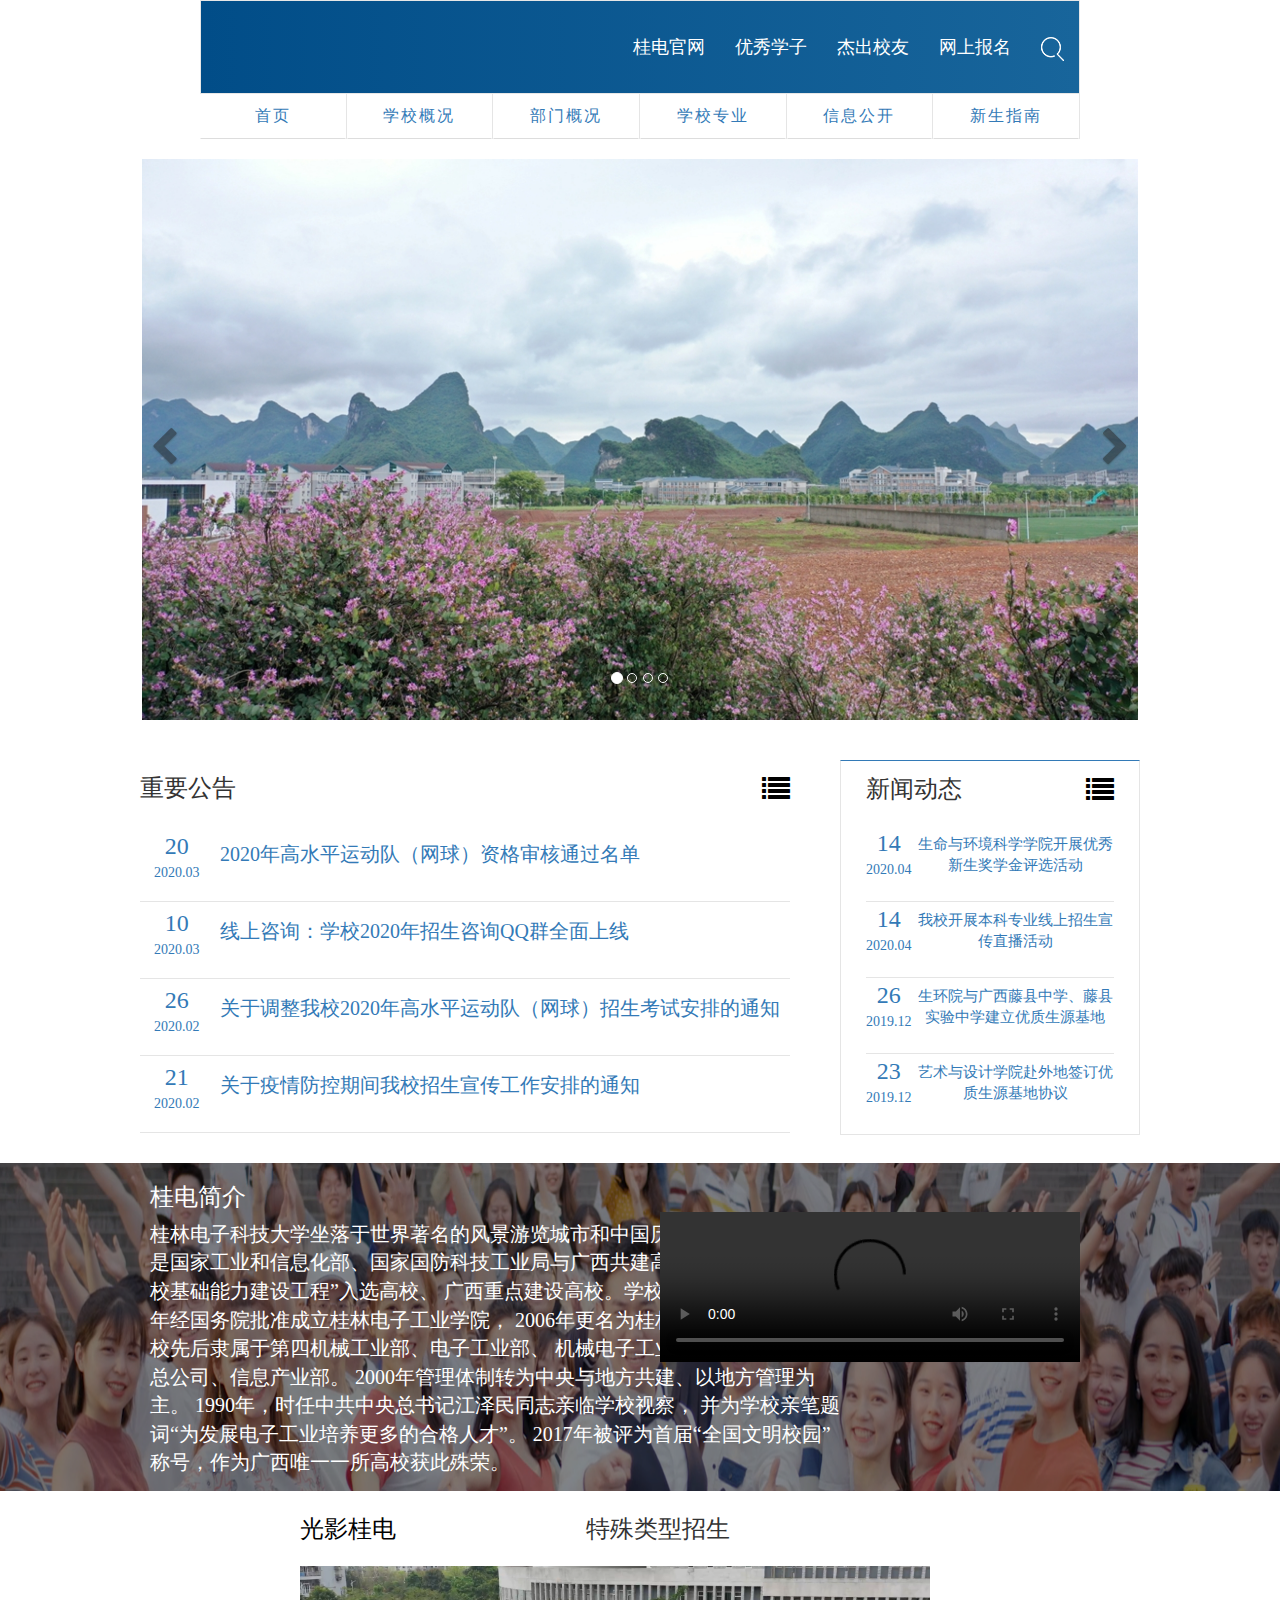
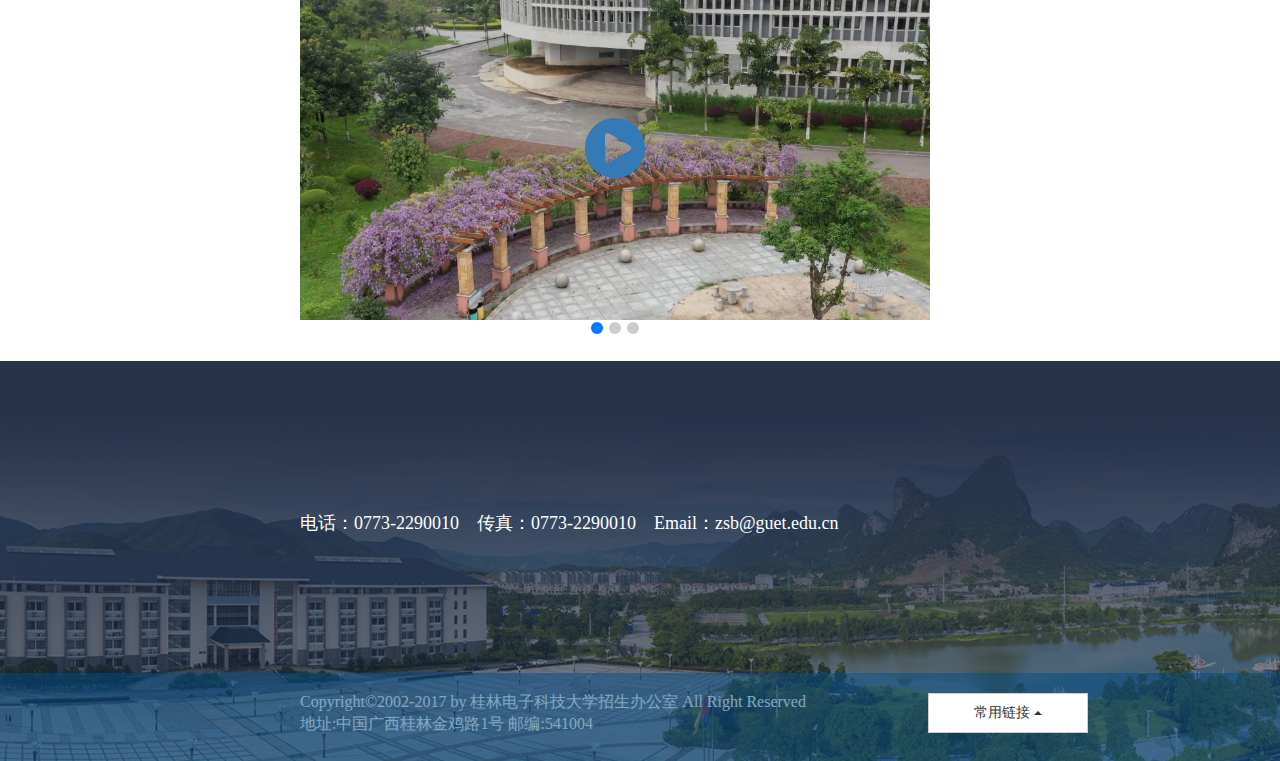
==== index.html @ 44748b1e "Add files via upload" ====
<!DOCTYPE html>
<html lang="en" style="font-size: 100px;">
<head>
    <meta charset="UTF-8">
    <meta name="viewport" content="width=device-width, initial-scale=1.0,maximum-scale=1.0,user-scalable=no">
    <title>桂林电子科技大学本科招生网</title>
    <link rel="icon" href="./images/网页logo.ico" type="image/x-icon">
    <link rel="stylesheet" href="./css/bootstrap.min.css">
    <link rel="stylesheet" href="./css/font-awesome.min.css">
    <link rel="stylesheet" href="./css/swiper.min.css">
    <link rel="stylesheet" href="./css/index.css">
</head>
<body>
    <!-- 导航 -->
    <header>
        <nav class="navbar navbar-default" id="headnav">
            <div class="container-fluid">
                <div class="navbar-header">
                    <a href="https://www.guet.edu.cn/"></a>
                </div>
                <div class="collapse navbar-collapse" aria-expanded="false" id="headnavbar">
                    <ul class="nav navbar-nav navbar-right">
                        <li><a href="https://www.guet.edu.cn/">桂电官网</a></li>
                        <li><a href="#">优秀学子</a></li>
                        <li><a href="#">杰出校友</a></li>
                        <li><a href="#">网上报名</a></li>
                        <li><a href="#"><img src="./images/search.png" alt="search"></a></li>
                    </ul>
                </div> 
            </div>
        </nav>

        <div class="container-fluid">
            <div class="con-center">
                <ul class="nav nav-tabs nav-justified">
                    <li role="presentation"><a href="./index.html">首页</a></li>
                    <li role="presentation"><a href="https://www.guet.edu.cn/zs/xxgk.htm">学校概况</a></li>
                    <li role="presentation"><a href="https://www.guet.edu.cn/zs/bmgk.htm">部门概况</a></li>
                    <li role="presentation"><a href="https://www.guet.edu.cn/zs/list.jsp?urltype=tree.TreeTempUrl&wbtreeid=1050">学校专业</a></li>
                    <li role="presentation" class="dropdown">
                        <a href="#">信息公开</a>
                        <ul class="dropdown-menu">
                            <li role="presentation"><a href="https://www.guet.edu.cn/zs/list.jsp?urltype=tree.TreeTempUrl&wbtreeid=1051">招生政策</a></li>
                            <li role="presentation"><a href="https://www.guet.edu.cn/zs/list.jsp?urltype=tree.TreeTempUrl&wbtreeid=1052">招生章程</a></li>
                            <li role="presentation"><a href="https://www.guet.edu.cn/zs/list.jsp?urltype=tree.TreeTempUrl&wbtreeid=1053">招生计划</a></li>
                            <li role="presentation"><a href="https://www.guet.edu.cn/zs/list.jsp?urltype=tree.TreeTempUrl&wbtreeid=1054">招生分数</a></li>
                        </ul>
                    </li>
                    <li role="presentation" class="dropdown">
                        <a href="https://www.guet.edu.cn/zs/xszn.htm">新生指南</a>
                        <ul class="dropdown-menu">
                            <li><a href="https://www.guet.edu.cn/zs/list.jsp?urltype=tree.TreeTempUrl&wbtreeid=1070">报道须知</a></li>
                            <li><a href="https://www.guet.edu.cn/zs/list.jsp?urltype=tree.TreeTempUrl&wbtreeid=1071">奖助学金</a></li>
                        </ul>
                    </li>
                </ul>
            </div>
        </div>
    </header>

    <!-- 轮播 -->
    <div class="container" id="pcarousel">
        <div id="carousel" class="carousel slide" data-ride="carousel">
            <ol class="carousel-indicators">
                <li data-target="#carousel" data-slide-to="0" class="active"></li>
                <li data-target="#carousel" data-slide-to="1"></li>
                <li data-target="#carousel" data-slide-to="2"></li>
                <li data-target="#carousel" data-slide-to="3"></li>
            </ol>
            <div class="carousel-inner" role="listbox">
                <div class="item active">
                    <a href="#">
                        <img src="images/1.jpg" alt="">
                        <div class="carousel-caption">
                            <h3></h3>
                            <p></p>
                        </div>
                    </a>
                </div>
                <div class="item">
                    <a href="#">
                        <img src="images/2.jpg" alt="">
                        <div class="carousel-caption">
                            <h3></h3>
                            <p></p>
                        </div>
                    </a>
                </div>
                <div class="item">
                    <a href="#">
                        <img src="images/3.jpg" alt="">
                        <div class="carousel-caption">
                            <h3></h3>
                            <p></p>
                        </div>
                    </a>
                </div>
                <div class="item">
                    <a href="#">
                        <img src="images/4.jpg" alt="">
                        <div class="carousel-caption">
                            <h3></h3>
                            <p></p>
                        </div>
                    </a>
                </div>
            </div>

            <a href="#carousel" class="left carousel-control" role="button" data-slide="prev">
                <i class="fa fa-chevron-left fa-2x faleft" aria-hidden="true"></i>
                <span class="sr-only">Previous</span>
            </a>
            <a href="#carousel" class="right carousel-control" role="button" data-slide="next">
                <i class="fa fa-chevron-right fa-2x faright" aria-hidden="true"></i>
                <span class="sr-only">Next</span>
            </a>

        </div>
    </div>

    <!-- 公告 -->
    <div class="container" id="announcement">
        <div class="announ">
            <div class="title">
                <h3>重要公告</h3>
                <a href="https://www.guet.edu.cn/zs/list.jsp?urltype=tree.TreeTempUrl&wbtreeid=1057" class="more">
                    <i class="fa fa-list fa-2x"></i>
                </a>
            </div>
            <ul class="list list-unstyled">
                <li>
                    <a href="https://www.guet.edu.cn/zs/info/1057/2279.htm">
                        <div class="time">
                            <div>20 </div>
                            <span>2020.03 </span>
                        </div>
                        <div class="name">2020年高水平运动队（网球）资格审核通过名单</div>
                    </a>
                </li>
                <li>
                    <a href="https://www.guet.edu.cn/zs/info/1057/2267.htm">
                        <div class="time">
                            <div>10 </div>
                            <span>2020.03 </span>
                        </div>
                        <div class="name">线上咨询：学校2020年招生咨询QQ群全面上线</div>
                    </a>
                </li>
                <li>
                    <a href="https://www.guet.edu.cn/zs/info/1057/2264.htm">
                        <div class="time">
                            <div>26 </div>
                            <span>2020.02 </span>
                        </div>
                        <div class="name">关于调整我校2020年高水平运动队（网球）招生考试安排的通知</div>
                    </a>
                </li>
                <li>
                    <a href="https://www.guet.edu.cn/zs/info/1057/2256.htm">
                        <div class="time">
                            <div>21 </div>
                            <span>2020.02 </span>
                        </div>
                        <div class="name">关于疫情防控期间我校招生宣传工作安排的通知</div>
                    </a>
                </li>
            </ul>
        </div>
        <div class="news">
            <div class="title">
                <h3>新闻动态</h3>
                <a href="https://www.guet.edu.cn/zs/list.jsp?urltype=tree.TreeTempUrl&wbtreeid=1056" class="more">
                    <i class="fa fa-list fa-2x"></i>
                </a>
            </div>
            <ul class="list list-unstyled">
                <li>
                    <a href="https://www.guet.edu.cn/zs/info/1056/2296.htm">
                        <div class="time">
                            <div>14 </div>
                            <span>2020.04 </span>
                        </div>
                        <div class="name">生命与环境科学学院开展优秀新生奖学金评选活动</div>
                    </a>
                </li>
                <li>
                    <a href="https://www.guet.edu.cn/zs/info/1056/2295.htm">
                        <div class="time">
                            <div>14 </div>
                            <span>2020.04 </span>
                        </div>
                        <div class="name">我校开展本科专业线上招生宣传直播活动</div>
                    </a>
                </li>
                <li>
                    <a href="https://www.guet.edu.cn/zs/info/1056/2234.htm">
                        <div class="time">
                            <div>26 </div>
                            <span>2019.12 </span>
                        </div>
                        <div class="name">生环院与广西藤县中学、藤县实验中学建立优质生源基地</div>
                    </a>
                </li>
                <li style="border-bottom: 0rem;">
                    <a href="https://www.guet.edu.cn/zs/info/1056/2224.htm">
                        <div class="time">
                            <div>23 </div>
                            <span>2019.12 </span>
                        </div>
                        <div class="name">艺术与设计学院赴外地签订优质生源基地协议</div>
                    </a>
                </li>
            </ul>
        </div>
    </div>

    <!-- 简介 -->
    <div id="intro">
        <div class="back">
            <div class="intro">
                <h3>桂电简介</h3>
                <p>
                    桂林电子科技大学坐落于世界著名的风景游览城市和中国历史文化名城桂林市，
                    是国家工业和信息化部、国家国防科技工业局与广西共建高校、国家“中西部高校基础能力建设工程”入选高校、
                    广西重点建设高校。学校始建于1960年，1980年经国务院批准成立桂林电子工业学院，
                    2006年更名为桂林电子科技大学。学校先后隶属于第四机械工业部、电子工业部、
                    机械电子工业部、中国电子工业总公司、信息产业部。
                    2000年管理体制转为中央与地方共建、以地方管理为主。
                    1990年，时任中共中央总书记江泽民同志亲临学校视察，
                    并为学校亲笔题词“为发展电子工业培养更多的合格人才”。
                    2017年被评为首届“全国文明校园”称号，作为广西唯一一所高校获此殊荣。
                </p>
            </div>
            <div class="video">
                <video src="./video/1_x264.mp4" controls="controls" id="introvideo"></video>
            </div>
        </div>
    </div>

    <!-- 学校风光与特殊招生 -->
    <div class="container"  id="school-special">
        <div class="school">
            <div class="title">
                <a href="./public/guetvideo.html"><h3>光影桂电</h3></a>
            </div>
            <div class="swiper-container" id="swiper1">
                <div class="swiper swiper-wrapper">
                    <div class="swiper swiper-slide">
                        <div class="img">
                            <img src="./images/落花.png" alt="">
                        </div>
                        <a href="#" class="btn"><i class="fa fa-play-circle fa-5x"></i></a>
                    </div>
                    <div class="swiper swiper-slide">
                        <div class="img">
                            <img src="./images/烟雨校园.png" alt="">
                        </div>
                        <a href="#" class="btn"><i class="fa fa-play-circle fa-5x"></i></a>
                    </div>
                    <div class="swiper swiper-slide">
                        <div class="img">
                            <img src="./images/紫荆花雨.png" alt="">
                        </div>
                        <a href="#" class="btn"><i class="fa fa-play-circle fa-5x"></i></a>
                    </div>
                </div>
            </div>
            <div class="swiper-pagination page-out"></div>
        </div>
        <div class="special">
            <div class="title">
                <h3>特殊类型招生</h3>
            </div>
            <div class="spc-box">
                <ul class="lis list-unstyled">
                    <li>
                        <a href="#" class="item1">
                            <div class="item iitem1"></div>
                            <span>自主招生</span>
                        </a>
                    </li>
                    <li>
                        <a href="#" class="item2">
                            <div class="item iitem2"></div>
                            <span>报送生</span>
                        </a>
                    </li>
                    <li>
                        <a href="#" class="item3">
                            <div class="item iitem3"></div>
                            <span>艺术类</span>
                        </a>
                    </li>
                    <li>
                        <a href="#" class="item4">
                            <div class="item iitem4"></div>
                            <span>高水平运动队</span>
                        </a>
                    </li>
                    <li>
                        <a href="#" class="item5">
                            <div class="item iitem5"></div>
                            <span>港澳台招生</span>
                        </a>
                    </li>
                    <li>
                        <a href="#" class="item6">
                            <div class="item iitem6"></div>
                            <span>高水平艺术团</span>
                        </a>
                    </li>
                </ul>
            </div>
        </div>
    </div>

    <footer>
        <div class="container" id="foot">
            <div class="logobg">
                <a href="https://www.guet.edu.cn"></a>
            </div>
            <div class="msg">
                <ul class="list list-unstyled">
                    <li>
                        电话：0773-2290010　传真：0773-2290010　Email：zsb@guet.edu.cn
                    </li>
                </ul>
            </div>
            <div class="info">
                <p>Copyright©2002-2017 by 桂林电子科技大学招生办公室 All Right Reserved <br>
                    地址:中国广西桂林金鸡路1号 邮编:541004
                </p>
            </div>
            <div class=" dropup link">
                <button class="btn btn-default dropdown-toggle" type="button" id="dropdownMenu1" data-toggle="dropdown" aria-haspopup="true" aria-expanded="true">
                    常用链接
                    <span class="caret"></span>
                </button>
                <ul class="dropdown-menu" aria-labelledby="dropdownMenu1">
                    <li>
                        <a href="https://www.guet.edu.cn">桂林电子科技大学</a>
                        <a href="./index.html">招生信息网</a>
                    </li>
                </ul>
            </div>
        </div>
    </footer>

    <script src="./js/jquery-3.5.0.min.js"></script>
    <script src="./js/bootstrap.min.js"></script>
    <script src="./js/swiper.min.js"></script>
    <script>
        var mySwiper = new Swiper('#swiper1', {
            pagination:{
                el: '.swiper-pagination',
                clickable: true,
            },
            autoplay: true,
            speed: 1000,
            loop: true
        })

        $('#foot .dropup').mouseenter(function(){
            $(this).addClass('open');
        })

        $('#foot .dropup').mouseleave(function(){
            $(this).removeClass('open');
        })
    </script>
</body>
</html>
---- css/index.css ----
@font-face{
    font-family: 'Yahei';
    src:url(C:/Users/hasee/Downloads/simhei.ttf);
}

body{
    font-family: 'Yahei';
}

header{
    margin: 0;
    padding: 0;
    margin: 0 2rem;
}

#headnav{
    background: linear-gradient(to right, #014D88, #18659B);
    font-size: .18rem;
    border-radius: 0%;
    margin-bottom: 0;
}

#headnav .container-fluid{
    padding: 0 0 0 -.2rem;
}

#headnav .navbar-header {
    float: none;
}

#headnav .navbar-header a{
    position: absolute;
    width: 4.42rem;
    height: 100%;
    left: .1rem;
    background: url(https://www.guet.edu.cn/images/logo.png) left center no-repeat;
    background-size: 100%;
}

#headnavbar ul{
    height: .92rem;
}

#headnavbar ul li{
    height: 100%;
}

#headnavbar li>a{
    height: 100%;
    color: #fff;
    line-height: .32rem;
    padding-top: .30rem;
}

header .container-fluid{
    padding: 0;
}

header>.container-fluid .con-center ul li a{
    display: flex;
    flex-direction: column;
    font-size: .16rem;
    letter-spacing: .02rem;   
}

.con-center li{
    border-right: .01rem #E5E5E5 solid;
}

.con-center .dropdown-menu>li>a{
    color: #337AB7;
}

.con-center .dropdown:hover .dropdown-menu{
    text-align: center;
    display: block;
    width: 100%;
}

#pcarousel{
    margin: 0 auto;
    padding: .2rem;
    width: 81%;
}

#pcarousel .carousel-control{
    background-image: linear-gradient(to right,rgba(0,0,0,.0000) 0,rgba(0,0,0,0) 100%);

}

#pcarousel a .faleft{
    color: #1f1f1f;
    margin-top: 180%;
    margin-left: -70%;
}

#pcarousel a .faright{
    color: #1f1f1f;
    margin-top: 180%;
    margin-left: 70%;
}

#announcement{
    position: relative;
    width: 10rem;
    padding: 0;
    margin: .2rem auto;
}

#announcement .announ{
    width: 6.5rem;
    float: left;
}

#announcement .title{
    position: relative;
    height: .5rem;
}

#announcement .title h3{
    margin: 0;
    margin: .15rem 0 .15rem;
}

#announcement .announ li{
    position: relative;
    width: 100%;
    height: .77rem;
    border-bottom: .01rem #E5E5E5 solid;
}

#announcement .announ ul li .time{
    position: absolute;
    text-align: center;
    font-size: .14rem;
    left: .14rem;
    top: .04rem;
}

#announcement .announ ul li .time div{
    font-size: .24rem;
}

#announcement .announ ul li .name{
    position: absolute;
    text-align: left;
    font-size: .20rem;
    right: 0;
    top: .15rem;
    left: 0;
    padding-left: .8rem;
}

#announcement .news{
    width: 3rem;
    height: 3.75rem;
    border: .01rem #E5E5E5 solid;
    border-top: .01rem #337AB7 solid;
    float: right;
    padding: 0 .25rem;
}

#announcement .news li{
    position: relative;
    width: 100%;
    height: .76rem;
    border-bottom: .01rem #E5E5E5 solid;
}

#announcement .news ul li .time{
    position: absolute;
    text-align: center;
    font-size: .14rem;
    left: 0;
}

#announcement .news ul li .time div{
    font-size: .24rem;
}

#announcement .news ul li .name{
    position: absolute;
    height: .54rem;
    text-align: center;
    font-size: .15rem;
    right: 0;
    top: .08rem;
    left: .5rem;
    
}

#announcement .more{
    position: absolute;
    right: 0rem;
    top: 0;
    color: black;
}

#intro .back{
    position: relative;
    width: 100%;
    height: 3.28rem;
    margin: 0 auto;
    background: url(../images/back.png) no-repeat center;
    background-size: 100% 100%;
}

#intro .intro{
    position: absolute;
    color: #fff;
    width: 7rem;
    font-size: .2rem;
    margin: 0 1.5rem;
    padding-top: .01rem;
}

#intro .video{
    position: absolute;
    width: 4.2rem;
    height: 2.8rem;
    right: 2rem;
    top: 15%;
    bottom: auto;
}

#intro video{
    width: 100%;
}

#school-special{
    width: 80%;
    height: 4.5rem;
    padding: 0;
    margin: 0 3rem;
    padding-top: .1rem;
}

#school-special .school{
    position: absolute;
}

#school-special .title{
    position: relative;
    width: 1.5rem;
    height: .5rem;
}

#school-special .title a{
    color: black;
    text-decoration: none;
}

#school-special .title a:hover{
    color: #337AB7;
}

#school-special .title h3{
    margin: 0;
    margin: .15rem 0 .15rem;
}

#swiper1{
    position: relative;
    width: 6.3rem;
    height: 3.54rem;
}

#swiper1 .swiper-wrapper .swiper-slide img{
    position: absolute;
    width: 100%;
}

.btn{
    display: block;
    position: absolute;
    width: 100%;
    height: 100%;
}

.btn i{
    margin-top: 1.4rem;
}

.page-out{
    position: relative;
}

.swiper-pagination-bullet{
    width: .12rem;
    height: .12rem;
    margin-left: .03rem;
    margin-right: .03rem;
}

#school-special .special{
    position: absolute;
    width: 6.3rem;
    height: 4.3rem;
    right: 5%;
}

.special .spc-box{
    width: 2.5rem;
    height: 4rem;
}

.special .spc-box ul{
    height: 3.74rem;
}

.special .spc-box ul li{
    float: left;
    width: 1.2rem;
    height: .65rem;
    text-align: center;
    margin-bottom: .74rem;
}

.special .spc-box li a{
    display: block;
}

.special .spc-box li .item{
    width: 54px;
    height: 54px;
    background-image: url(../images/img-icons.png);
    background-repeat: no-repeat;
    overflow: hidden;
    margin: 0 auto;
    transition: all 0.3s ease 0s;
}

.special .spc-box li a:hover{
    text-decoration: none;
}

.special .spc-box li a span{
    color: #1f1f1f;
}

.special .spc-box li a:hover span{
    color: #337AB7;
}

.special .spc-box li a .iitem1{
    background-position: 0 0 !important;
}

.special .spc-box li .item1:hover .iitem1{
    background-position: 0 -54px !important;
}

.special .spc-box li a .iitem2{
    background-position: 0 -108px !important;
}

.special .spc-box li .item2:hover .iitem2{
    background-position: 0 -162px !important;
}

.special .spc-box li a .iitem3{
    background-position: 0 -216px !important;
}

.special .spc-box li .item3:hover .iitem3{
    background-position: 0 -270px !important;
}

.special .spc-box li a .iitem4{
    background-position: 0 -324px !important;
}

.special .spc-box li .item4:hover .iitem4{
    background-position: 0 -378px !important;
}

.special .spc-box li a .iitem5{
    background-position: 0 -540px !important;
}

.special .spc-box li .item5:hover .iitem5{
    background-position: 0 -594px !important;
}

.special .spc-box li a .iitem6{
    background-position: 0 -756px !important;
}

.special .spc-box li .item6:hover .iitem6{
    background-position: 0 -810px !important;
}

footer{
    margin-top: .2rem;
    width: 100%;
    height: 4rem;
    background: url(../images/content-footer.png) no-repeat center;
    background-size: cover;
    background-color: #26324A;
}

#foot{
    position: relative;
    width: 100%;
    height: 100%;
    padding: 0;
    margin: 0;
    padding: 0 3rem;
}

#foot .logobg{
    height: 1rem;
}

#foot .logobg a{
    position: absolute;
    width: 4.42rem;
    height: 1rem;
    top: .5rem;
    background: url(https://www.guet.edu.cn/images/logo.png) no-repeat;
}

#foot .msg{
    height: 2.3rem;
    padding-top: .5rem;
    font-size: .18rem;
    color: #fff;
}

#foot::before{
    content: "";
    display: block;
    position: absolute;
    left: 0;
    bottom: 0;
    width: 100%;
    height: .88rem;
    background-color: rgba(1, 77, 136,.5);
}

#foot .info{
    font-size: .16rem;
    color: #fff;
}

#foot .link{
    position: absolute;
    width: 1.6rem;
    height: .4rem;
    right: 15%;
    bottom: 7%;
}

#foot button{
    border-radius: 0;
}

#foot .link ul{
    border-radius: 0;
}
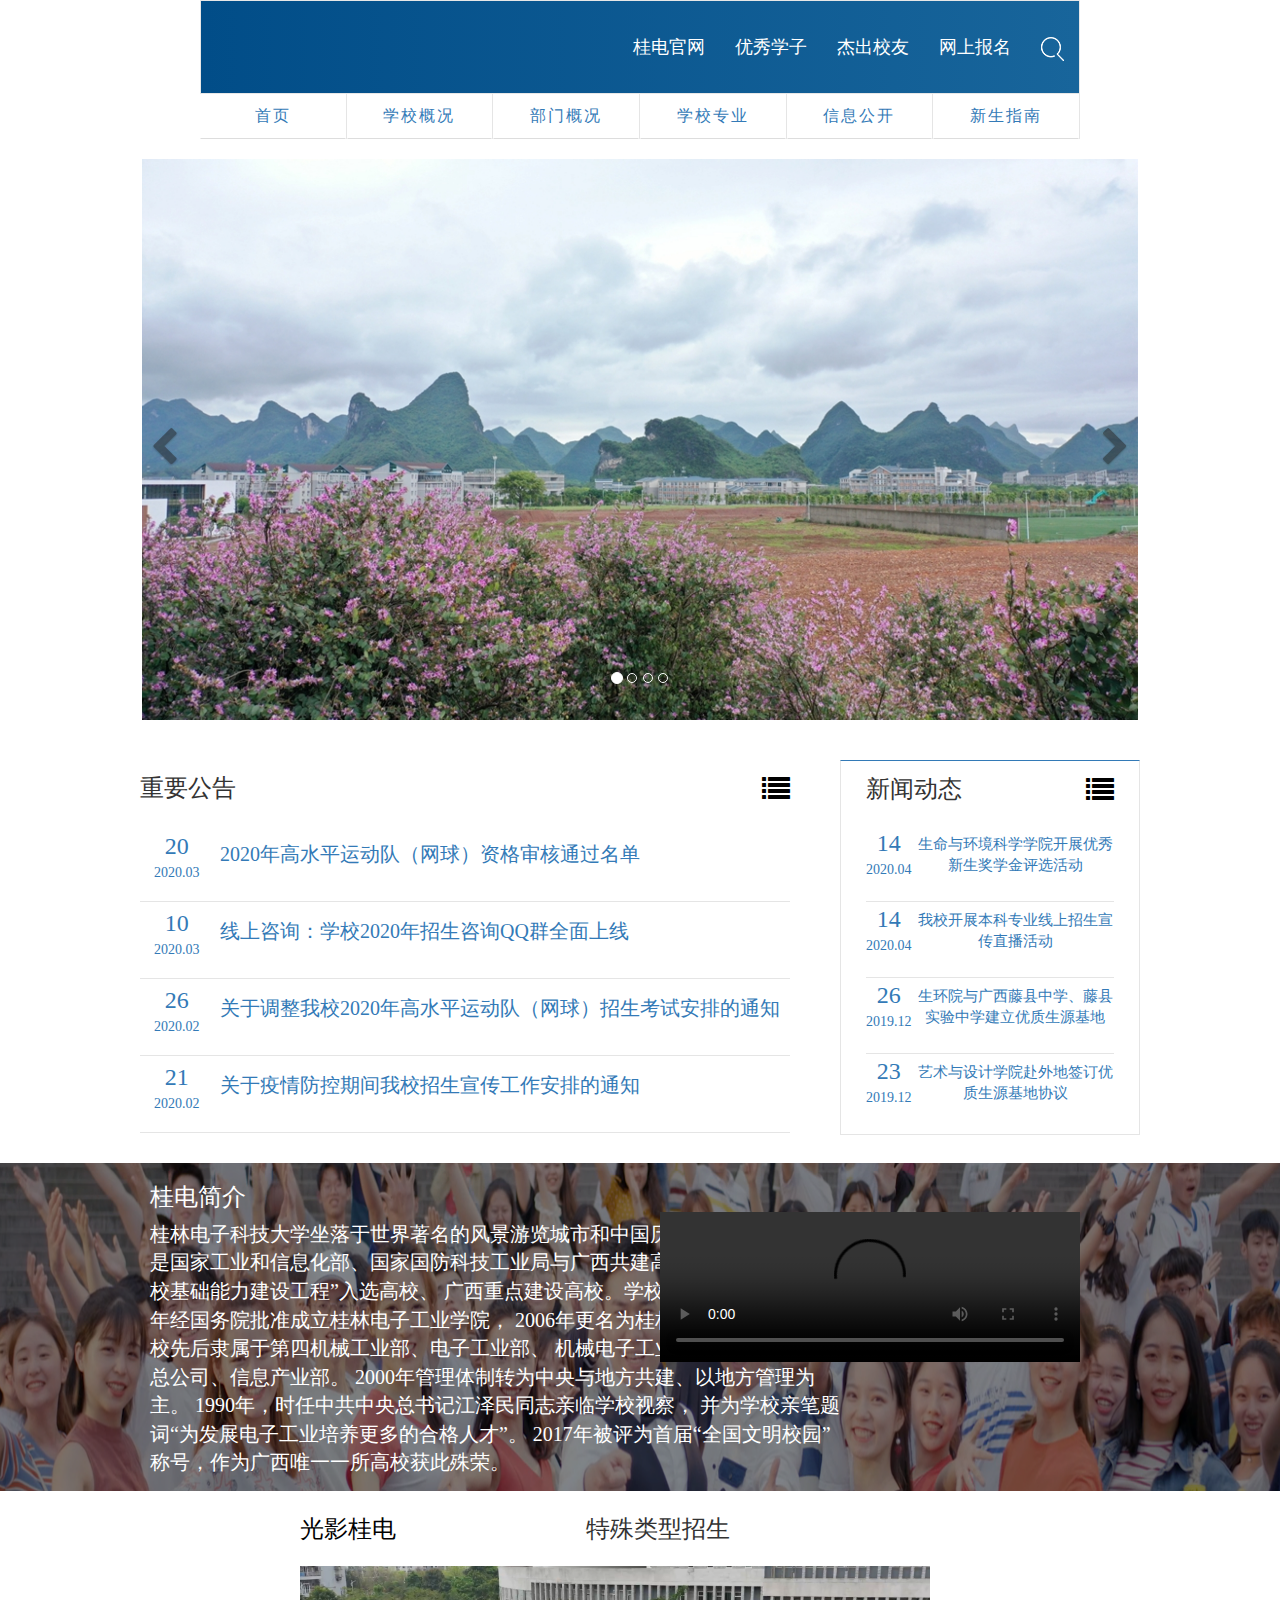
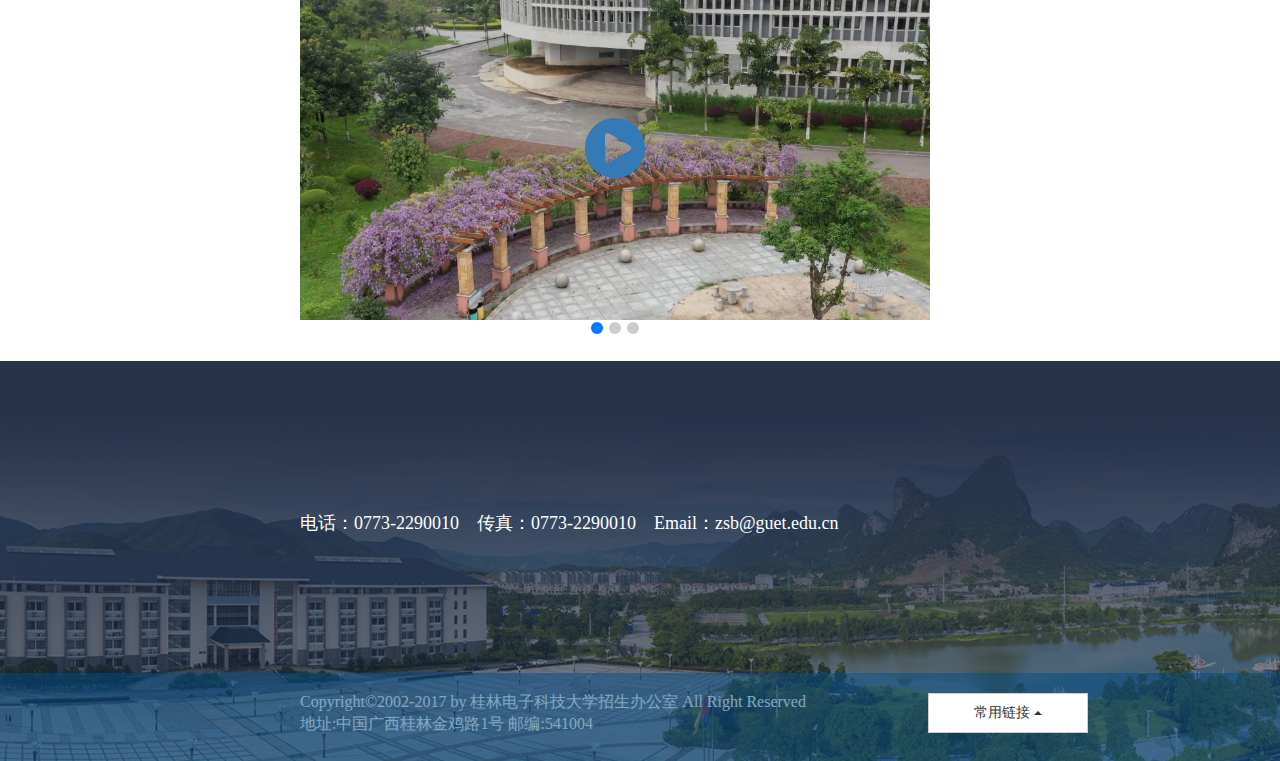
==== commit 8b3f0e26: "Update index.html" ====
--- a/index.html
+++ b/index.html
@@ -12,7 +12,7 @@
 </head>
 <body>
     <!-- 导航 -->
-    <header>
+    <header> 
         <nav class="navbar navbar-default" id="headnav">
             <div class="container-fluid">
                 <div class="navbar-header">
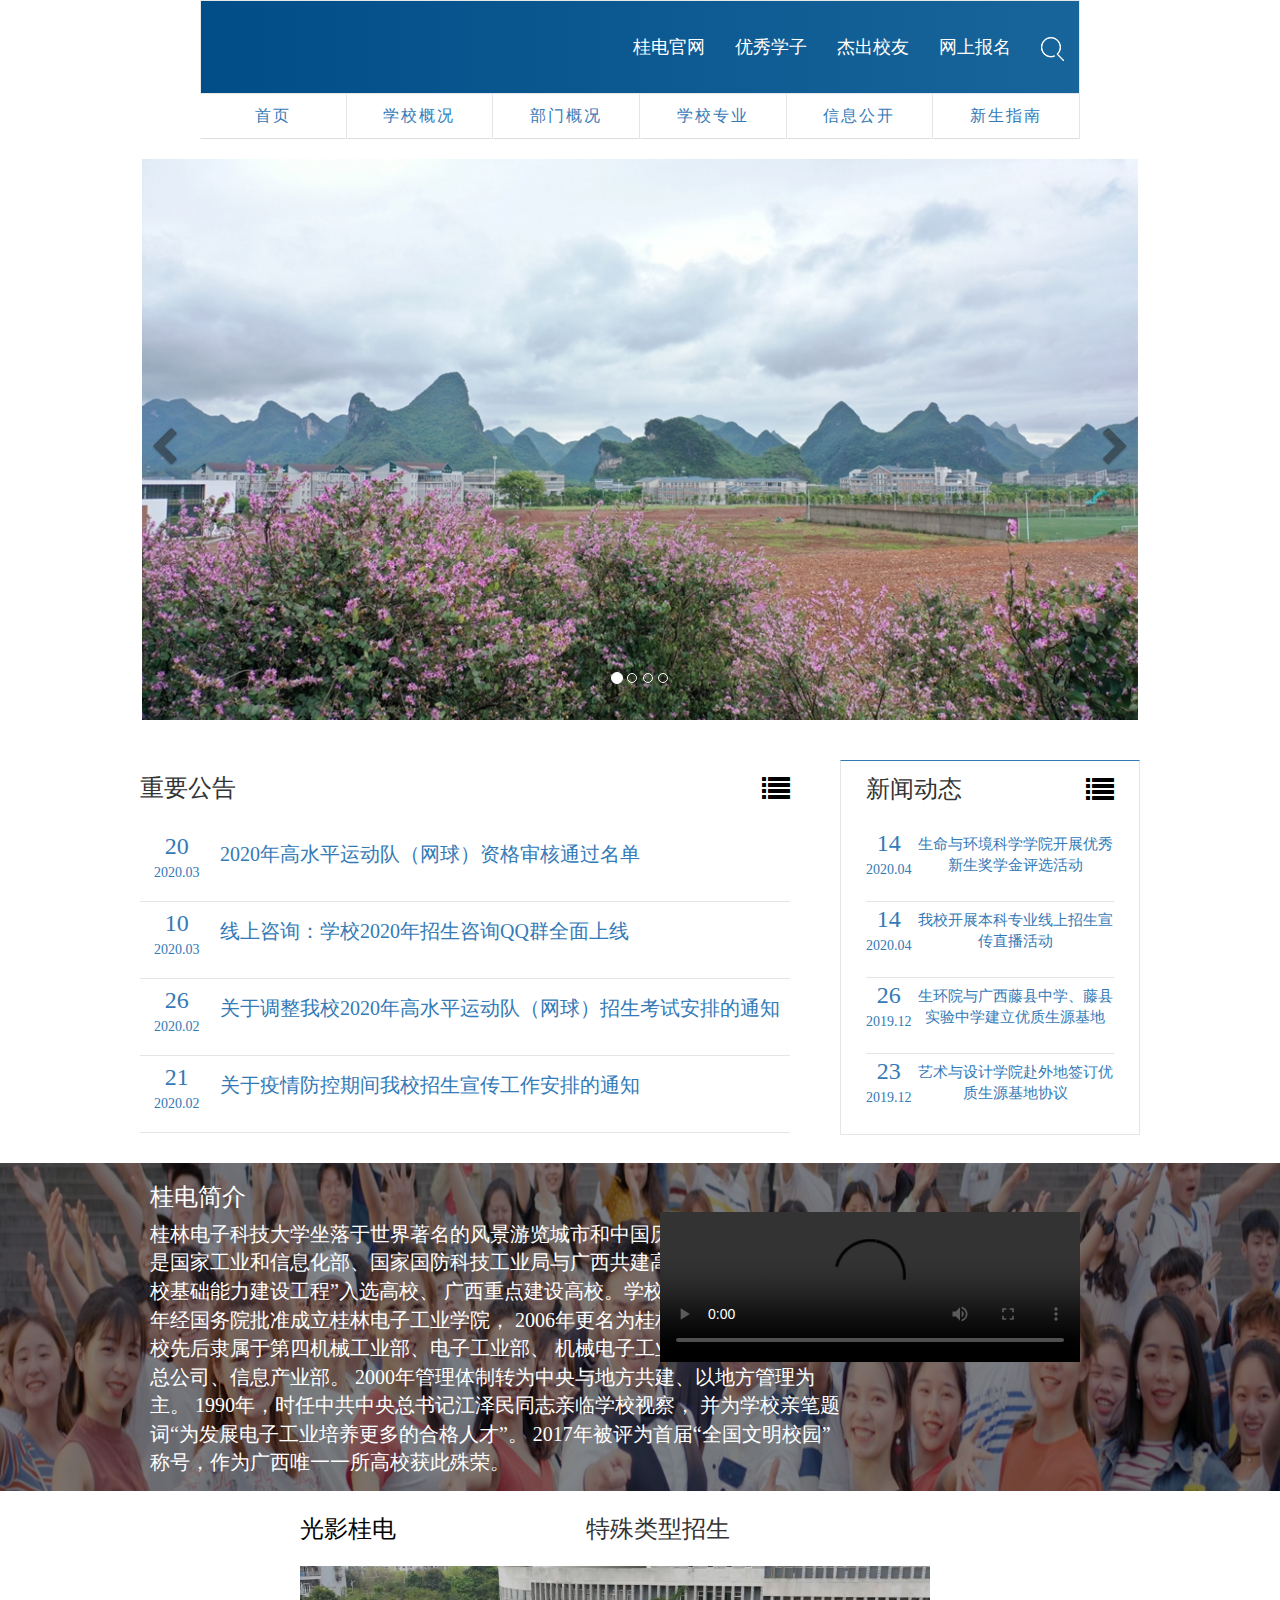
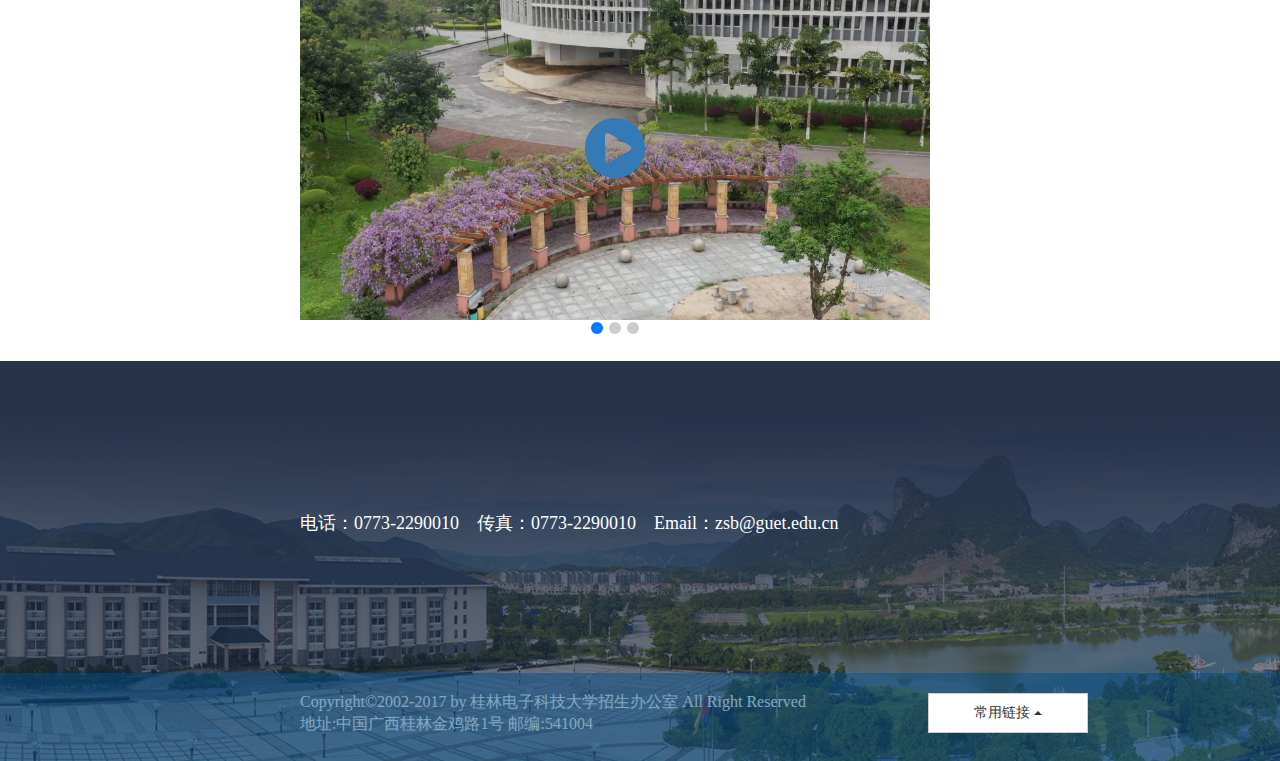
==== commit b89df33e: "Update index.html" ====
--- a/index.html
+++ b/index.html
@@ -12,7 +12,7 @@
 </head>
 <body>
     <!-- 导航 -->
-    <header> 
+    <header>
         <nav class="navbar navbar-default" id="headnav">
             <div class="container-fluid">
                 <div class="navbar-header">
@@ -33,7 +33,7 @@
         <div class="container-fluid">
             <div class="con-center">
                 <ul class="nav nav-tabs nav-justified">
-                    <li role="presentation"><a href="./index.html">首页</a></li>
+                    <li role="presentation"><a href="index.html">首页</a></li>
                     <li role="presentation"><a href="https://www.guet.edu.cn/zs/xxgk.htm">学校概况</a></li>
                     <li role="presentation"><a href="https://www.guet.edu.cn/zs/bmgk.htm">部门概况</a></li>
                     <li role="presentation"><a href="https://www.guet.edu.cn/zs/list.jsp?urltype=tree.TreeTempUrl&wbtreeid=1050">学校专业</a></li>
